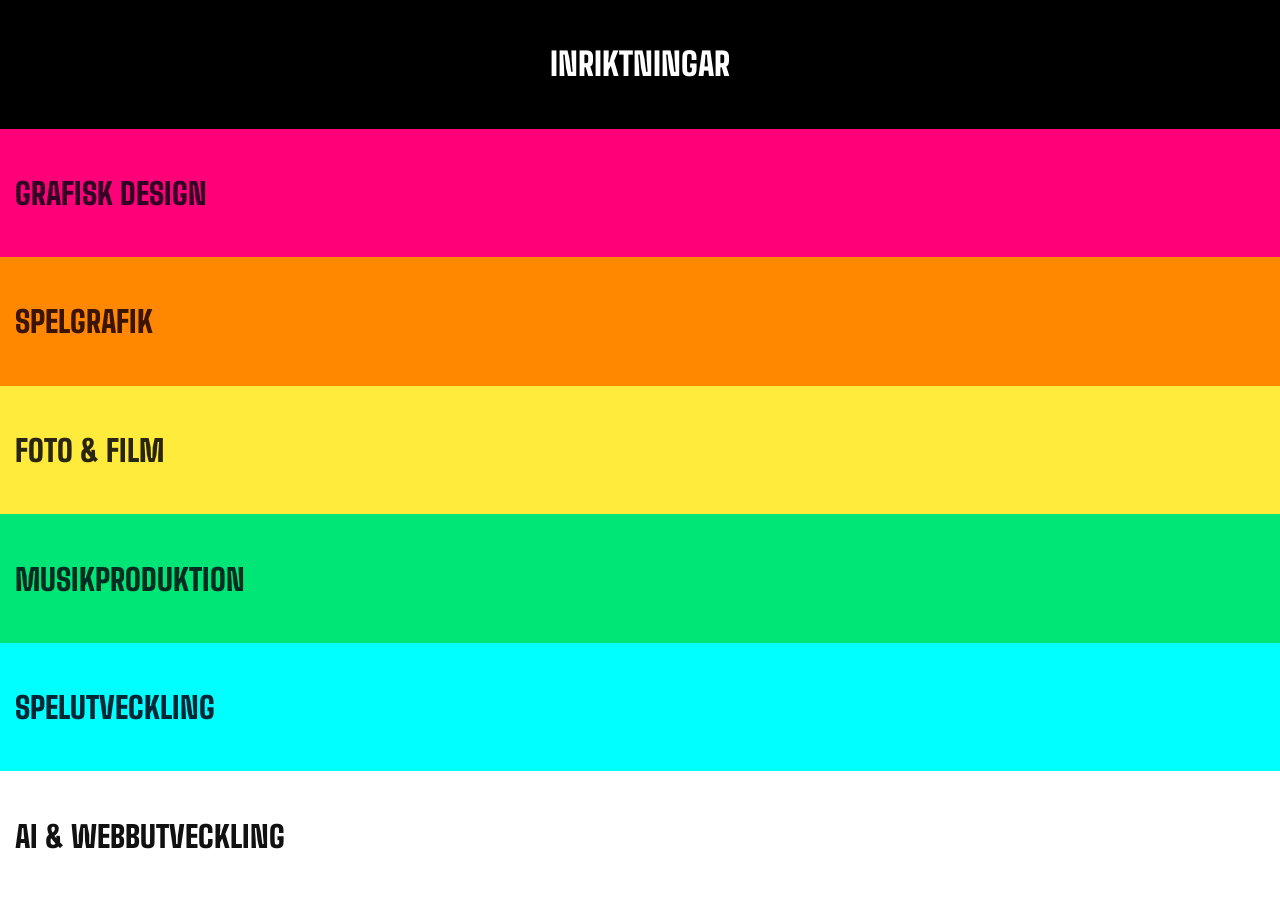
==== page/inriktningar.html @ fa764505 "egen html fil för inriktningar 1. gjorde en ny html fil för inriktningar baserad på skiss från grafi" ====
<!DOCTYPE html>
<html lang="en">
<head>
    <script src="script.js"></script>
    <link rel="stylesheet" href="../style.css">
    <style>
        @font-face {
            font-family: "BigShouldersTextBlack";
            src: url(../Typsnitt/BigShouldersText-Black.ttf);
        }
        *{
            font-family: "BigShouldersTextBlack";
            margin: 0;
            padding: 0;
        }
        body{
            max-height: 100vh;
            max-width: 100vw;
        }
        header{
            display: flex;
            background-color: black;
            color:white;
            height: calc(100vh/7);
            width: 100%;
            box-sizing: border-box;
            padding: 15px;
            justify-content: center;
            align-items: center;
        }
        a.inriktning{
            display: flex;
            font-size: 30px;
            height: calc(100vh/7);
            width: 100%;
            box-sizing: border-box;
            align-items: center;
            padding: 15px;
            text-decoration: none;
        }
        
        #GD{
            color: #330026;
            background-color: #ff0079;
        }
        #SG{
            color: #3b1404;
            background-color: #ff8800;
        }
        #FF{
            color: #2a250f;
            background-color: #ffeb3b;
        }
        #MU{
            color: #002d22;
            background-color: #00e676;
        }
        #SU{
            color: #002736;
            background-color: #00ffff;
        }
        #AW{
            color: #111111;
            background-color: white;
        }
    </style>
    <title>Öppet hus på LBS Lund</title>
    <link rel="icon" type="image/x-icon"href="LBS_Logotyp_Symbol_RGB_Vit.png">
    <meta charset="utf-8"> 
    <meta name="viewport" content="width=device-width, initial-scale=1.0">
</head>
<body>
    <header>
        <h1>INRIKTNINGAR</h1>
    </header>
    <main>
        <a class="inriktning" id="GD" href="grafiskdesign.html">GRAFISK DESIGN</a>
        <a class="inriktning" id="SG" href="spelgrafik.html">SPELGRAFIK</a>
        <a class="inriktning" id="FF" href="fotofilm.html">FOTO & FILM</a>
        <a class="inriktning" id="MU" href="musikproduktion.html">MUSIKPRODUKTION</a>
        <a class="inriktning" id="SU" href="spelutveckling.html">SPELUTVECKLING</a>
        <a class="inriktning" id="AW" href="aiwebbutveckling.html">AI & WEBBUTVECKLING</a>
    </main>
</body>
---- style.css ----
@font-face {
    font-family: "OnestRegular";
    src: url(Typsnitt/Onest-Regular.ttf);
}
@font-face {
    font-family: "OnestMedium";
    src: url(Typsnitt/Onest-Medium.ttf);
}
@font-face {
    font-family: "OnestBold";
    src: url(Typsnitt/Onest-Bold.ttf);
}
@font-face {
    font-family: "BigShouldersTextBlack";
    src: url(Typsnitt/BigShouldersText-Black.ttf);
}
@font-face {
    font-family: "IBMPlexMonoMedium";
    src: url(Typsnitt/IBMPlexMono-Medium.ttf);
}

:root{
    --cyan:#00ffff;
    --darkcyan:#002736;
    --green:#00e676;
    --darkgreen:#002d22;
    --yellow:#ffeb3b;
    --darkyellow:#2a250f;
    --orange:#ff8800;
    --darkorange:#3b1404;
    --magenta:#ff0079;
    --darkmagenta:#330026;
    --darkgrey:#111111;
}

*{
    margin: 0;
    padding: 0;
}


body{
    font-family: "OnestRegular";
}
h1{
    font-family: "BigShouldersTextBlack";
    text-align: center;
}
h2{
    font-family: "BigShouldersTextBlack";
}
p{
    font-family: "OnestRegular";
    color: var(--darkgrey);
    font-size: 15px;
    line-height: 1.5;
}
p.ingress{
    font-family: "OnestMedium";
    text-align: center;
}
img{height: 100%;}
a{text-decoration: none;}

/*  Header  */

header{
    display: flex;
    justify-content: space-evenly;
    height: 50px;
    padding:20px;
    background-color: black;
    color: white;

}
header h1{
    align-self: center;
}
header a{
    align-self: center;
    height: 40px;
    color: white;
}

/*  Sections  */
section{
    margin: 50px 0;
}

section h1{
    color: #111111;
    font-size: 40px;
    text-align: center;
    padding: 10px;
}
section p.ingress{
    padding-bottom: 15px;
}

/*  Intro Section  */

.buttons{
    display: flex;
    justify-content: space-evenly;
}
.button{
    text-align: center;
    width: 30%;
}
.button div{
    width: 100px;
    height: 100px;
    margin: auto;
    background-color: #111111;
}

/*  Inriktningar Section  */

.inriktningar{
    display: flex;
    flex-wrap:wrap;
    justify-content: space-around;
}
.inriktningdiv{
    margin:20px auto;
    height: 160px;
    width: 300px;
    max-width: calc(100vw - 40px);
    background-color: black;
}
.inriktning a{
    display: inline-block;
    width: 100%;
    height: 100%;
}

/*  Elev för en dag Section  */

.elevförendagtest{
    margin: 50px;
    padding: 30px;
    background-color: black;
    color: white;
}

/*  Kod för specifika inriktningar  */

#spelutveckling{
    background-color: var(--darkcyan);
}
#spelutveckling h2{
    margin: 20px;
    color: var(--cyan);
}
#SUintro{
    background-color: var(--darkcyan);
    color: var(--cyan);
}

#aiwebbutveckling{
    background-color: var(--cyan);
}
#aiwebbutveckling h2{
    margin: 20px;
    color:  var(--darkcyan);
}


#spelgrafik{
    background-color: var(--darkmagenta);
}
#spelgrafik h2{
    margin: 20px;
    color: var(--magenta);
}
#SGintro{
    background-color: var(--darkmagenta);
    color: var(--magenta);
}

#grafiskdesign{
    background-color: var(--magenta);
}
#grafiskdesign h2{
    margin: 20px;
    color: var(--darkmagenta);
}

#fotofilm{
    background-color: var(--darkgreen);
}
#fotofilm h2{
    margin: 20px;
    color: var(--green);
}

#musikproduktion{
    background-color: var(--green);
}
#musikproduktion h2{
    margin: 20px;
    color: var(--darkgreen);
}



footer{
    background-color: black;
    height: 100px;
}

@media (max-width:600px) {

}
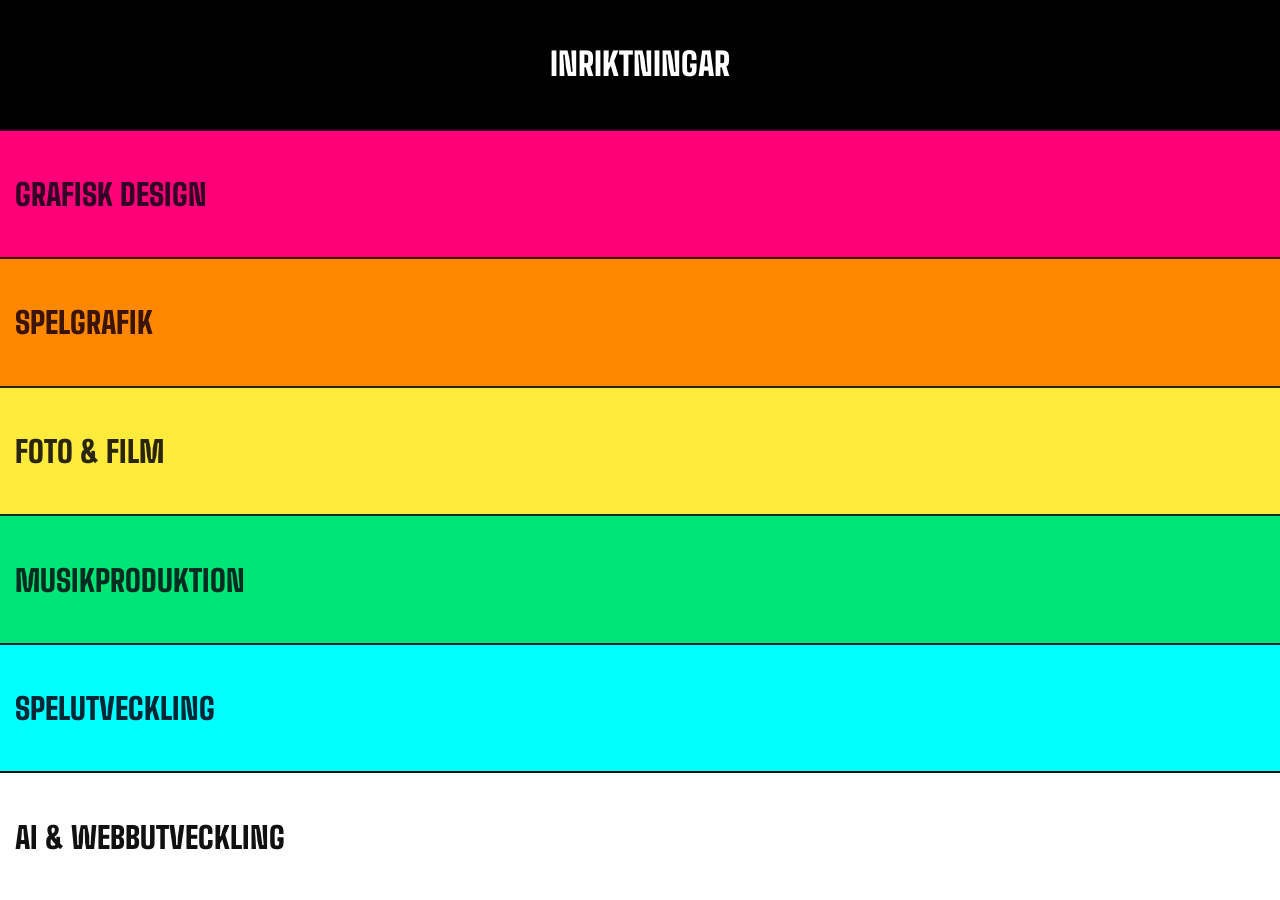
==== commit a8076eb0: "ny startsida m.m skapat en nu startsida, lagt till animation i inriktningar sidan, tagit bort elev f" ====
--- a/page/inriktningar.html
+++ b/page/inriktningar.html
@@ -1,7 +1,6 @@
 <!DOCTYPE html>
 <html lang="en">
 <head>
-    <script src="script.js"></script>
     <link rel="stylesheet" href="../style.css">
     <style>
         @font-face {
@@ -16,29 +15,39 @@
         body{
             max-height: 100vh;
             max-width: 100vw;
+            background-color: black;
         }
         header{
             display: flex;
+            box-sizing: border-box;
+            justify-content: center;
+            align-items: center;
+            height: calc(100vh/7);
+            width: 100%;
+            padding: 15px;
             background-color: black;
             color:white;
-            height: calc(100vh/7);
-            width: 100%;
-            box-sizing: border-box;
-            padding: 15px;
-            justify-content: center;
-            align-items: center;
         }
         a.inriktning{
+            float: left;
             display: flex;
-            font-size: 30px;
-            height: calc(100vh/7);
-            width: 100%;
             box-sizing: border-box;
             align-items: center;
+            height: calc((100vh/7));
+            width: 100%;
             padding: 15px;
+            border-top: 2px solid;
+            font-size: 30px;
             text-decoration: none;
+            animation-name: appear;
+            animation-duration: 0.4s;
+            animation-fill-mode:backwards;
         }
-        
+        @keyframes appear{
+            0%{transform: translateX(-50vw) scaleX(0) ;}
+            10%{}
+            100%{transform: translateX(0) scaleX(1);}
+        }
         #GD{
             color: #330026;
             background-color: #ff0079;
@@ -46,26 +55,31 @@
         #SG{
             color: #3b1404;
             background-color: #ff8800;
+            animation-delay: 0.25s;
         }
         #FF{
             color: #2a250f;
             background-color: #ffeb3b;
+            animation-delay: 0.5s;
         }
         #MU{
             color: #002d22;
             background-color: #00e676;
+            animation-delay: 0.75s;
         }
         #SU{
             color: #002736;
             background-color: #00ffff;
+            animation-delay: 1s;
         }
         #AW{
             color: #111111;
             background-color: white;
+            animation-delay: 1.25s;
         }
     </style>
     <title>Öppet hus på LBS Lund</title>
-    <link rel="icon" type="image/x-icon"href="LBS_Logotyp_Symbol_RGB_Vit.png">
+    <link rel="icon" type="image/x-icon"href="../LBS_Logotyp_Symbol_RGB_Vit.png">
     <meta charset="utf-8"> 
     <meta name="viewport" content="width=device-width, initial-scale=1.0">
 </head>
--- a/style.css
+++ b/style.css
@@ -1,3 +1,4 @@
+
 @font-face {
     font-family: "OnestRegular";
     src: url(Typsnitt/Onest-Regular.ttf);
@@ -62,6 +63,11 @@
 img{height: 100%;}
 a{text-decoration: none;}
 
+.pixelblock{
+    width: calc(100vw/15);
+    height: calc(100vw/15);
+    
+}
 /*  Header  */
 
 header{
@@ -83,9 +89,6 @@
 }
 
 /*  Sections  */
-section{
-    margin: 50px 0;
-}
 
 section h1{
     color: #111111;
@@ -112,6 +115,22 @@
     height: 100px;
     margin: auto;
     background-color: #111111;
+}
+
+
+.blocks{
+    height: fit-content;
+    width: fit-content;
+    font-family: "BigShouldersTextBlack";
+    margin: auto;
+}
+.blocks > div{
+    font-size: 40px;
+    border: solid 2px;
+    height: fit-content;
+    width: fit-content;
+    box-sizing: border-box;
+    padding: 10px;
 }
 
 /*  Inriktningar Section  */
@@ -136,12 +155,6 @@
 
 /*  Elev för en dag Section  */
 
-.elevförendagtest{
-    margin: 50px;
-    padding: 30px;
-    background-color: black;
-    color: white;
-}
 
 /*  Kod för specifika inriktningar  */
 
@@ -204,10 +217,6 @@
 
 
 
-footer{
-    background-color: black;
-    height: 100px;
-}
 
 @media (max-width:600px) {
 
